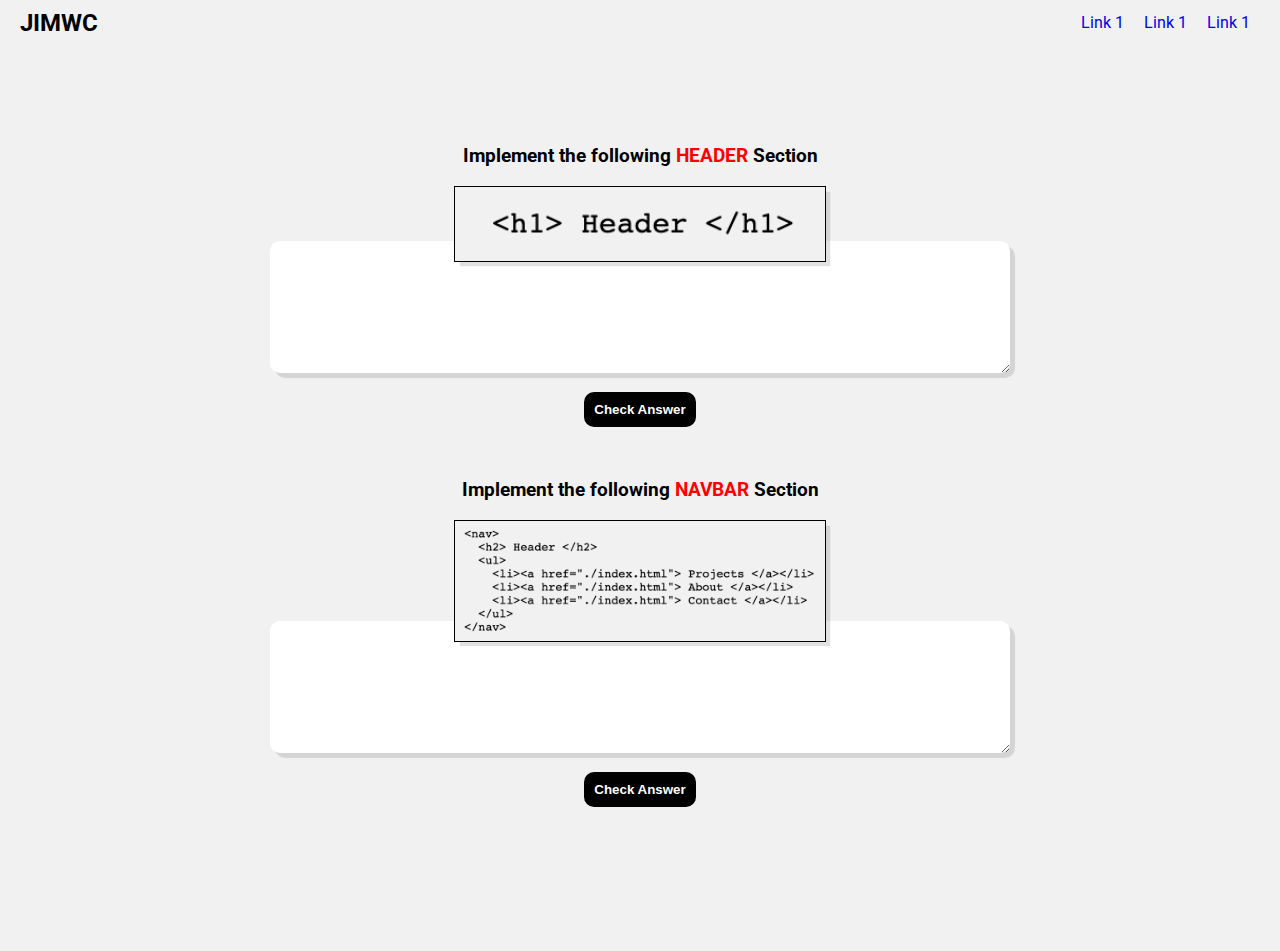
==== index.html @ d163550e "updated files" ====
<!DOCTYPE html>
<html lang="en">
  <head>
    <meta charset="UTF-8" />
    <meta http-equiv="X-UA-Compatible" content="IE=edge" />
    <meta name="viewport" content="width=device-width, initial-scale=1.0" />
    <!-- Style Sheet - CSS -->
    <link rel="stylesheet" href="./css/styles.css" />
    <!-- FONTAWESOME -->
    <link
      rel="stylesheet"
      href="./assets/fontawesome/CSS/fontawesome.min.css"
    />
    <link rel="stylesheet" href="./assets/fontawesome/CSS/all.min.css" />
    <!-- FONTAWESOME -->

    <!-- BOOTSTRAP -->
    <link
      href="https://cdn.jsdelivr.net/npm/bootstrap@5.3.0-alpha1/dist/css/bootstrap.min.css"
      rel="stylesheet"
      integrity="sha384-GLhlTQ8iRABdZLl6O3oVMWSktQOp6b7In1Zl3/Jr59b6EGGoI1aFkw7cmDA6j6gD"
      crossorigin="anonymous"
    />
    <!-- BOOTSTRAP -->

    <!-- Style Sheet - CSS -->
    <title>Document</title>
  </head>
  <body>
    <nav id="nav">
      <!-- Navbar Section -->
      <h2 id="name">JIMWC</h2>
      <ul class="link-menu">
        <li><a href="./index.html">Link 1</a></li>
        <li><a href="./index.html">Link 1</a></li>
        <li><a href="./index.html">Link 1</a></li>
      </ul>
      <!-- Navbar Section -->
    </nav>
    <!-- Hero Section -->
    <section id="hero-section">
      <div>
        <!-- Place Content Here.... -->
      </div>
    </section>
    <!-- Hero Section -->
    <!-- Main APP Section -->
    <section id="app-section">
      <div>
        <!-- APP -->
        <div id="snippet" class="snip">
          <!-- QUESTIONS -->
          <div class="q-1 question">
            <div id="main-question"></div>
            <div class="message"></div>
            <div id="main-question"></div>
            <div class="message"></div>
          </div>
        </div>
        <!-- QUESTIONS -->

        <!-- APP -->
      </div>
    </section>

    <!-- Main APP Section -->
    <!-- TEAM Section -->
    <section id="team-section">
      <div>
        <!-- TEAM INFO GOES HERE... -->
      </div>
    </section>
    <!-- TEAM Section -->
    <!-- OPTIONAL -->
    <!-- FOOTER -->
    <!-- BOOTSTRAP -->
    <script
      src="https://cdn.jsdelivr.net/npm/bootstrap@5.3.0-alpha1/dist/js/bootstrap.bundle.min.js"
      integrity="sha384-w76AqPfDkMBDXo30jS1Sgez6pr3x5MlQ1ZAGC+nuZB+EYdgRZgiwxhTBTkF7CXvN"
      crossorigin="anonymous"
    ></script>
    <!-- BOOTSTRAP -->
    <script src="./questions.js"></script>
    <script src="./confetti.min.js"></script>
    <script src="./src/script.js"></script>
  </body>
</html>
---- css/styles.css ----
/* G-FONT */
@import url("https://fonts.googleapis.com/css2?family=Roboto:wght@100;300;400;500;700;900&display=swap");
/* G-FONT */
/* General Reset */
* {
  box-sizing: border-box;
  margin: 0;
  padding: 0;
}
/* General Reset */
/* Gloabl CSS */
:root {
  --primary-box-shadow: 5px 5px 1px #0000001e;
  --primary-outline-light: 0000001e;
  --prinary-font: "Roboto", Arial, Helvetica, sans-serif;
}
body {
  font-family: var(--prinary-font);
  background: #f1f1f1;
}
/* NAVBAR */
#nav {
  display: flex;
  justify-content: space-between;
  align-items: center;
  padding: 20px;
  height: 5vh;
}
.link-menu {
  display: flex;
  list-style: none;
}
.link-menu li a {
  margin: 10px;
  text-decoration: none;
}
/* NAVBAR */

/* APP SECTION ------- */
#app-section {
  position: relative;
  background: #f1f1f1;
  max-width: 900px;
  margin: auto;
}
#snippet {
  /* text-align: center; */
  margin: auto;
  display: flex;
  justify-content: center;
  align-items: center;
  flex-direction: column;
  max-width: 900px;
  padding: 5rem;
  /* Position - centered */
  /* position: absolute; */
  /* top: 55%;
  left: 50%;
  transform: translate(-50%, -50%); */
  /* gap: 2rem; */
}
#main-question .question {
  margin: 20px 0;
  width: 100%;
  display: flex;
  flex-direction: column;
  justify-content: center;
  align-items: center;
}
textarea:focus {
  outline: none;
}
.question-img-1 {
  width: 90%;
  box-shadow: var(--primary-box-shadow);
  margin: auto;
  width: 50%;
  outline: 1px solid #000;
  margin-top: 20px;
}
.question-img-2 {
  width: 90%;
  box-shadow: var(--primary-box-shadow);
  margin: auto;
  width: 100%;
  outline: 1px solid #000;
  margin-top: 20px;
}
.questionOne span {
  color: red;
}
form {
  text-align: center;
}
/* code {
  outline: 1px solid #0000001e;
  padding: 10px;
  width: 200px;
  box-shadow: var(--primary-box-shadow);
  border-radius: 10px;
  font-size: 20px;
  color: #000000db;
} */
.user-response {
  box-shadow: var(--primary-box-shadow);
  background: #ffffff;
  border: none;
  border-radius: 10px;
  padding: 10px;
}
#btn-check {
  border: none;
  background: #000;
  color: #fff;
  font-weight: bold;
  padding: 10px;
  border-radius: 10px;
  cursor: pointer;
  transition: 0.25s ease-in-out;
  margin-bottom: 1rem;
  display: inline-block;
}
#btn-check:hover {
  background: rgb(0, 223, 0);
  box-shadow: var(--primary-box-shadow);
}
.message-icon {
  font-weight: bold;
  font-size: 2rem;
  color: rgb(0, 255, 0);
}
.btn-check-hide {
  display: none;
}
.hide {
  display: none;
}
#user-res {
  /* text-align: center; */
  display: flex;
  font-size: 12px;
}
textarea {
  width: 100%;
  margin: auto;
  margin-top: -40px;
}
code {
  padding: 0;
  margin-left: 0;
  display: flex;
  font-size: 14px;
}
@media (max-width: 500px) {
  code {
    font-size: 10px;
  }
}
.message {
  display: flex;
  gap: 1rem;
  align-items: center;
  margin-top: 1rem;
  justify-content: center;
  font-weight: bold;
}
#incorrect-msg {
  color: red;
  font-weight: bold;
  outline: 1px solid red;
  padding: 10px;
  border-radius: 10px;
}
#level-complete {
  outline: 1px solid #000;
  padding: 10px;
  border-radius: 10px;
  display: flex;
  gap: 1rem;
  align-items: center;
}
input {
  border: none;
  outline: none;
}

/* APP SECTION ------- */

/* FOOTER */
footer {
  background: green;
  height: 10vh;
  display: flex;
  flex-direction: column;
  text-align: center;
  justify-content: center;
  gap: 1rem;
}
/* FOOTER */

/* MDN SCROLLER */

/* MDN SCROLLER */
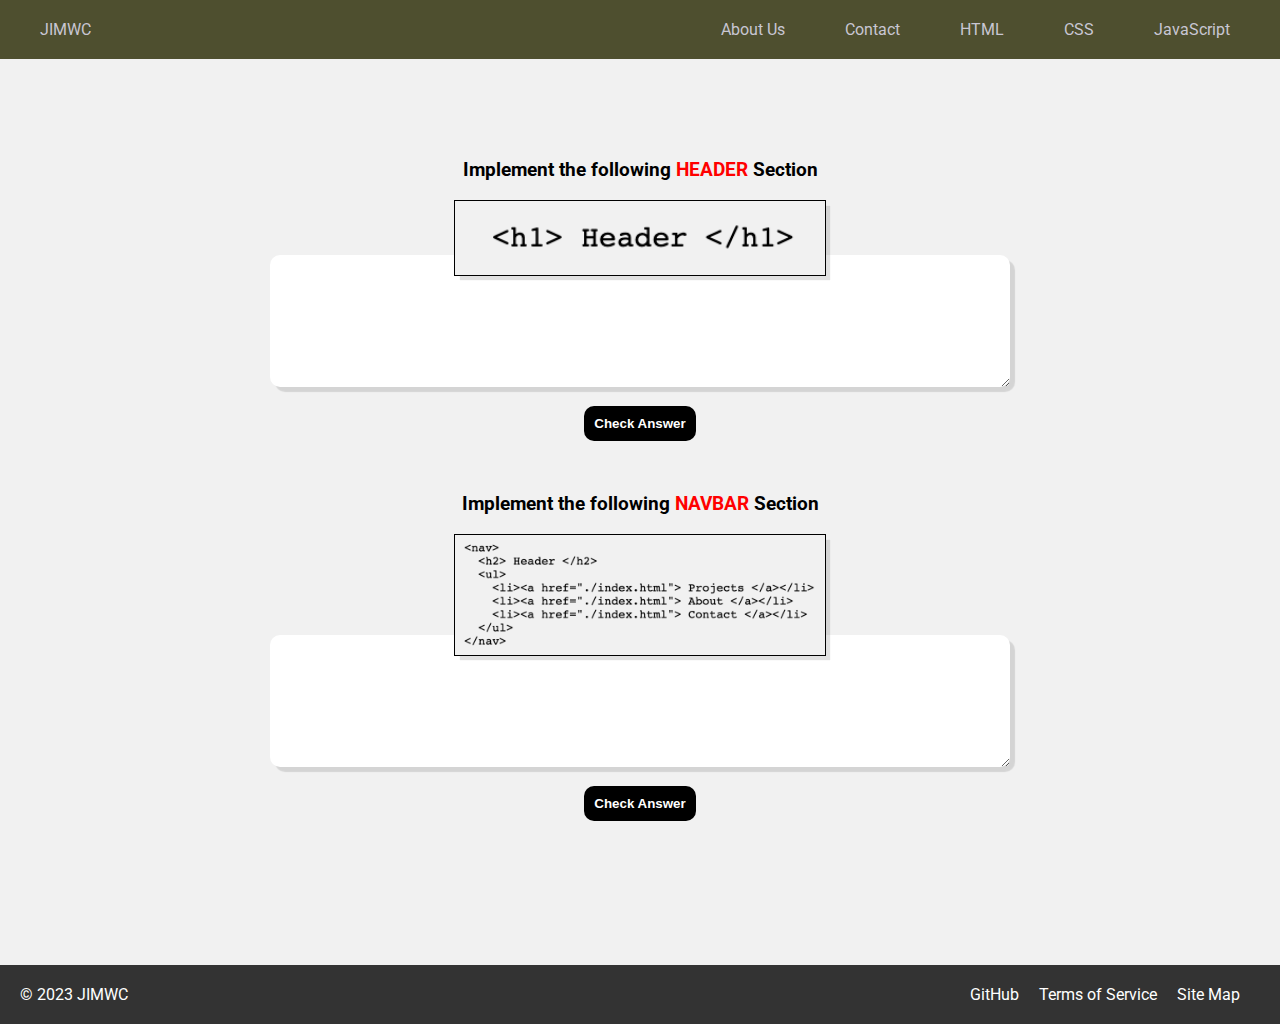
==== commit 2d8dc770: "nav bar and footer" ====
--- a/index.html
+++ b/index.html
@@ -29,12 +29,22 @@
   <body>
     <nav id="nav">
       <!-- Navbar Section -->
-      <h2 id="name">JIMWC</h2>
+      <a href="./index.html" class="company-name">JIMWC</a>
+      <ul class="link-menu">
+       <!-- Something to link the 3 languages --> 
+       <li><a href="./about-us.html">About Us</a></li>
+       <li><a href="./contact.html">Contact</a></li>
+        <li><a href="./learn-css.html">HTML</a></li>
+        <li><a href="./learn-html.html">CSS</a></li>
+        <li><a href="./learn-js.html">JavaScript</a></li>
+      </ul>
+
+      <!-- <h2 id="name">JIMWC</h2>
       <ul class="link-menu">
         <li><a href="./index.html">Link 1</a></li>
         <li><a href="./index.html">Link 1</a></li>
         <li><a href="./index.html">Link 1</a></li>
-      </ul>
+      </ul> -->
       <!-- Navbar Section -->
     </nav>
     <!-- Hero Section -->
@@ -73,6 +83,18 @@
     <!-- TEAM Section -->
     <!-- OPTIONAL -->
     <!-- FOOTER -->
+
+    <footer>
+		<p>&copy; 2023 JIMWC</p>
+		<div class="footer-links">
+			<a href="https://github.com/Issac-Lopez/jimwc_" target="_blank">GitHub</a>
+			<a href="#">Terms of Service</a>
+			<a href="#">Site Map</a>
+		</div>
+	</footer>
+
+
+    <!-- FOOTER -->
     <!-- BOOTSTRAP -->
     <script
       src="https://cdn.jsdelivr.net/npm/bootstrap@5.3.0-alpha1/dist/js/bootstrap.bundle.min.js"
--- a/css/styles.css
+++ b/css/styles.css
@@ -16,10 +16,12 @@
 }
 body {
   font-family: var(--prinary-font);
-  background: #f1f1f1;
-}
+  background: #F1F1F1;
+}
+
+/***************************************/
 /* NAVBAR */
-#nav {
+/* #nav {
   display: flex;
   justify-content: space-between;
   align-items: center;
@@ -33,13 +35,60 @@
 .link-menu li a {
   margin: 10px;
   text-decoration: none;
-}
+} */
+
+h1 {
+    font-size: 24px;
+    color: #e11e11;
+    text-align: center;
+    margin-top: 50px;
+}
+
+/* Set the width of the content area */
+.container {
+    max-width: 800px;
+    margin: 0 auto;
+    padding: 0 20px;
+}
+
+/* Navigation styles */
+nav {
+    background-color: #4E4F2F;
+    display: flex;
+    justify-content: space-between;
+    align-items: center;
+    padding: 10px 20px;
+}
+
+nav ul {
+    list-style: none;
+    margin: 0;
+    padding: 0;
+    display: flex;
+}
+
+nav li {
+    margin: 0 10px;
+}
+
+nav a {
+    display: block;
+    color: #c8c6d3;
+    text-decoration: none;
+    padding: 10px 20px;
+}
+
+nav a:hover {
+    background-color: #c8c6d3;
+    color: #333;
+}
+
+/***************************************/
 /* NAVBAR */
-
 /* APP SECTION ------- */
 #app-section {
   position: relative;
-  background: #f1f1f1;
+  background: #F1F1F1;
   max-width: 900px;
   margin: auto;
 }
@@ -103,7 +152,7 @@
 } */
 .user-response {
   box-shadow: var(--primary-box-shadow);
-  background: #ffffff;
+  background: #FFFFFF;
   border: none;
   border-radius: 10px;
   padding: 10px;
@@ -183,11 +232,11 @@
   border: none;
   outline: none;
 }
-
 /* APP SECTION ------- */
 
+/***************************************/
 /* FOOTER */
-footer {
+/* footer {
   background: green;
   height: 10vh;
   display: flex;
@@ -195,9 +244,30 @@
   text-align: center;
   justify-content: center;
   gap: 1rem;
-}
+} */
+
+footer {
+background-color: #333;
+color: #fff;
+display: flex;
+justify-content: space-between;
+align-items: center;
+padding: 20px;
+/*position: absolute;*/
+bottom: 0;
+width: 100%;
+}
+
+.footer-links {
+display: flex;
+}
+
+.footer-links a {
+color: #fff;
+text-decoration: none;
+margin-right: 20px;
+}
+/***************************************/
 /* FOOTER */
-
 /* MDN SCROLLER */
-
-/* MDN SCROLLER */
+/* MDN SCROLLER */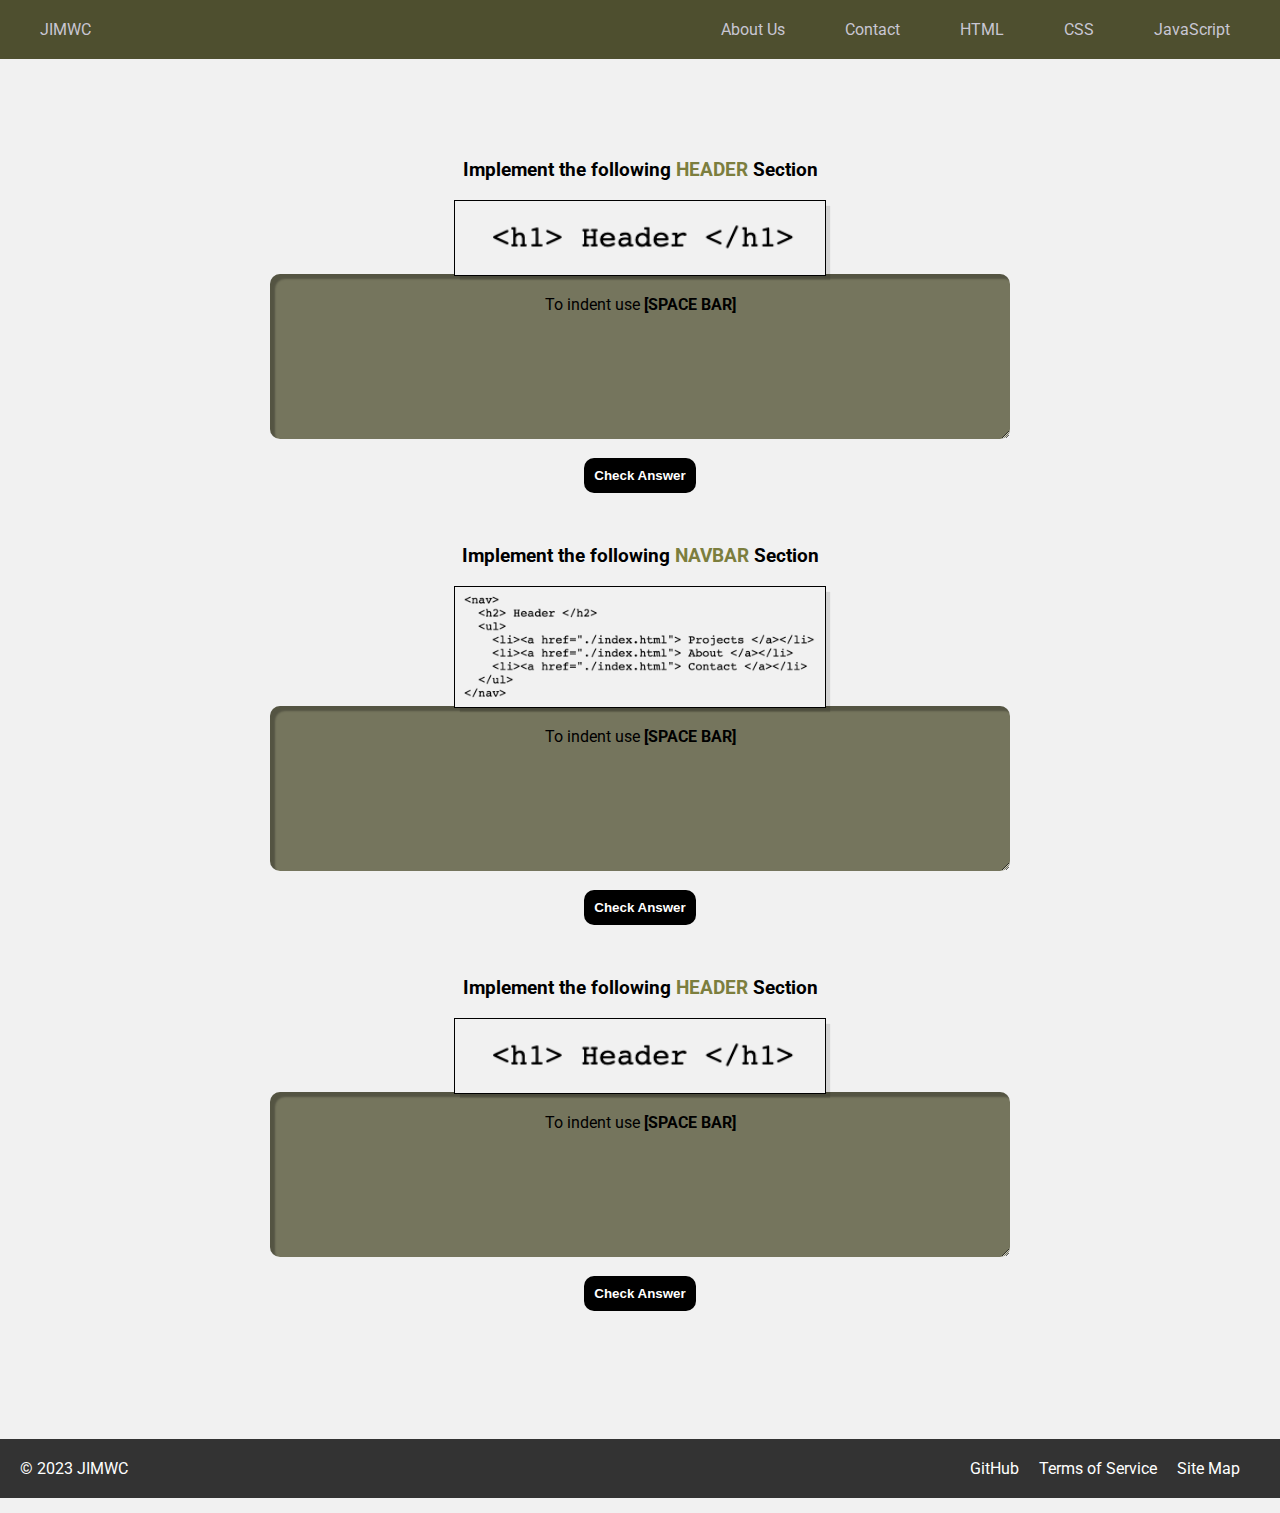
==== commit e563d588: "files changes" ====
--- a/index.html
+++ b/index.html
@@ -31,9 +31,9 @@
       <!-- Navbar Section -->
       <a href="./index.html" class="company-name">JIMWC</a>
       <ul class="link-menu">
-       <!-- Something to link the 3 languages --> 
-       <li><a href="./about-us.html">About Us</a></li>
-       <li><a href="./contact.html">Contact</a></li>
+        <!-- Something to link the 3 languages -->
+        <li><a href="./about-us.html">About Us</a></li>
+        <li><a href="./contact.html">Contact</a></li>
         <li><a href="./learn-css.html">HTML</a></li>
         <li><a href="./learn-html.html">CSS</a></li>
         <li><a href="./learn-js.html">JavaScript</a></li>
@@ -64,7 +64,6 @@
             <div id="main-question"></div>
             <div class="message"></div>
             <div id="main-question"></div>
-            <div class="message"></div>
           </div>
         </div>
         <!-- QUESTIONS -->
@@ -85,14 +84,15 @@
     <!-- FOOTER -->
 
     <footer>
-		<p>&copy; 2023 JIMWC</p>
-		<div class="footer-links">
-			<a href="https://github.com/Issac-Lopez/jimwc_" target="_blank">GitHub</a>
-			<a href="#">Terms of Service</a>
-			<a href="#">Site Map</a>
-		</div>
-	</footer>
-
+      <p>&copy; 2023 JIMWC</p>
+      <div class="footer-links">
+        <a href="https://github.com/Issac-Lopez/jimwc_" target="_blank"
+          >GitHub</a
+        >
+        <a href="#">Terms of Service</a>
+        <a href="#">Site Map</a>
+      </div>
+    </footer>
 
     <!-- FOOTER -->
     <!-- BOOTSTRAP -->
--- a/css/styles.css
+++ b/css/styles.css
@@ -16,7 +16,7 @@
 }
 body {
   font-family: var(--prinary-font);
-  background: #F1F1F1;
+  background: #f1f1f1;
 }
 
 /***************************************/
@@ -38,49 +38,52 @@
 } */
 
 h1 {
-    font-size: 24px;
-    color: #e11e11;
-    text-align: center;
-    margin-top: 50px;
+  font-size: 24px;
+  color: #e11e11;
+  text-align: center;
+  margin-top: 50px;
 }
 
 /* Set the width of the content area */
 .container {
-    max-width: 800px;
-    margin: 0 auto;
-    padding: 0 20px;
+  max-width: 800px;
+  margin: 0 auto;
+  padding: 0 20px;
 }
 
 /* Navigation styles */
 nav {
-    background-color: #4E4F2F;
-    display: flex;
-    justify-content: space-between;
-    align-items: center;
-    padding: 10px 20px;
+  background-color: #4e4f2f;
+  display: flex;
+  justify-content: space-between;
+  align-items: center;
+  padding: 10px 20px;
 }
 
 nav ul {
-    list-style: none;
-    margin: 0;
-    padding: 0;
-    display: flex;
+  list-style: none;
+  margin: 0;
+  padding: 0;
+  display: flex;
 }
 
 nav li {
-    margin: 0 10px;
+  margin: 0 10px;
 }
 
 nav a {
-    display: block;
-    color: #c8c6d3;
-    text-decoration: none;
-    padding: 10px 20px;
+  display: block;
+  color: #c8c6d3;
+  text-decoration: none;
+  padding: 10px 20px;
+
+  /* ADDED Transitions */
+  transition: all 0.25s ease-in-out;
 }
 
 nav a:hover {
-    background-color: #c8c6d3;
-    color: #333;
+  background-color: #c8c6d3;
+  color: #333;
 }
 
 /***************************************/
@@ -88,7 +91,7 @@
 /* APP SECTION ------- */
 #app-section {
   position: relative;
-  background: #F1F1F1;
+  background: #f1f1f1;
   max-width: 900px;
   margin: auto;
 }
@@ -116,8 +119,22 @@
   justify-content: center;
   align-items: center;
 }
+
+textarea {
+  background-color: #4e4f2fc3 !important;
+  color: #fff;
+  font-size: 1.6rem !important;
+
+  box-shadow: inset 5px 5px 2px #00000048 !important;
+}
 textarea:focus {
   outline: none;
+}
+.instruct {
+  text-align: center;
+}
+.instruct span {
+  font-weight: bold;
 }
 .question-img-1 {
   width: 90%;
@@ -136,7 +153,7 @@
   margin-top: 20px;
 }
 .questionOne span {
-  color: red;
+  color: #7c7e3e;
 }
 form {
   text-align: center;
@@ -152,10 +169,11 @@
 } */
 .user-response {
   box-shadow: var(--primary-box-shadow);
-  background: #FFFFFF;
+  background: #ffffff;
   border: none;
   border-radius: 10px;
   padding: 10px;
+  font-size: 1rem;
 }
 #btn-check {
   border: none;
@@ -215,10 +233,12 @@
 }
 #incorrect-msg {
   color: red;
+  text-align: center;
   font-weight: bold;
   outline: 1px solid red;
   padding: 10px;
   border-radius: 10px;
+  box-shadow: var(--primary-box-shadow);
 }
 #level-complete {
   outline: 1px solid #000;
@@ -247,27 +267,27 @@
 } */
 
 footer {
-background-color: #333;
-color: #fff;
-display: flex;
-justify-content: space-between;
-align-items: center;
-padding: 20px;
-/*position: absolute;*/
-bottom: 0;
-width: 100%;
+  background-color: #333;
+  color: #fff;
+  display: flex;
+  justify-content: space-between;
+  align-items: center;
+  padding: 20px;
+  /*position: absolute;*/
+  bottom: 0;
+  width: 100%;
 }
 
 .footer-links {
-display: flex;
+  display: flex;
 }
 
 .footer-links a {
-color: #fff;
-text-decoration: none;
-margin-right: 20px;
+  color: #fff;
+  text-decoration: none;
+  margin-right: 20px;
 }
 /***************************************/
 /* FOOTER */
 /* MDN SCROLLER */
-/* MDN SCROLLER */+/* MDN SCROLLER */
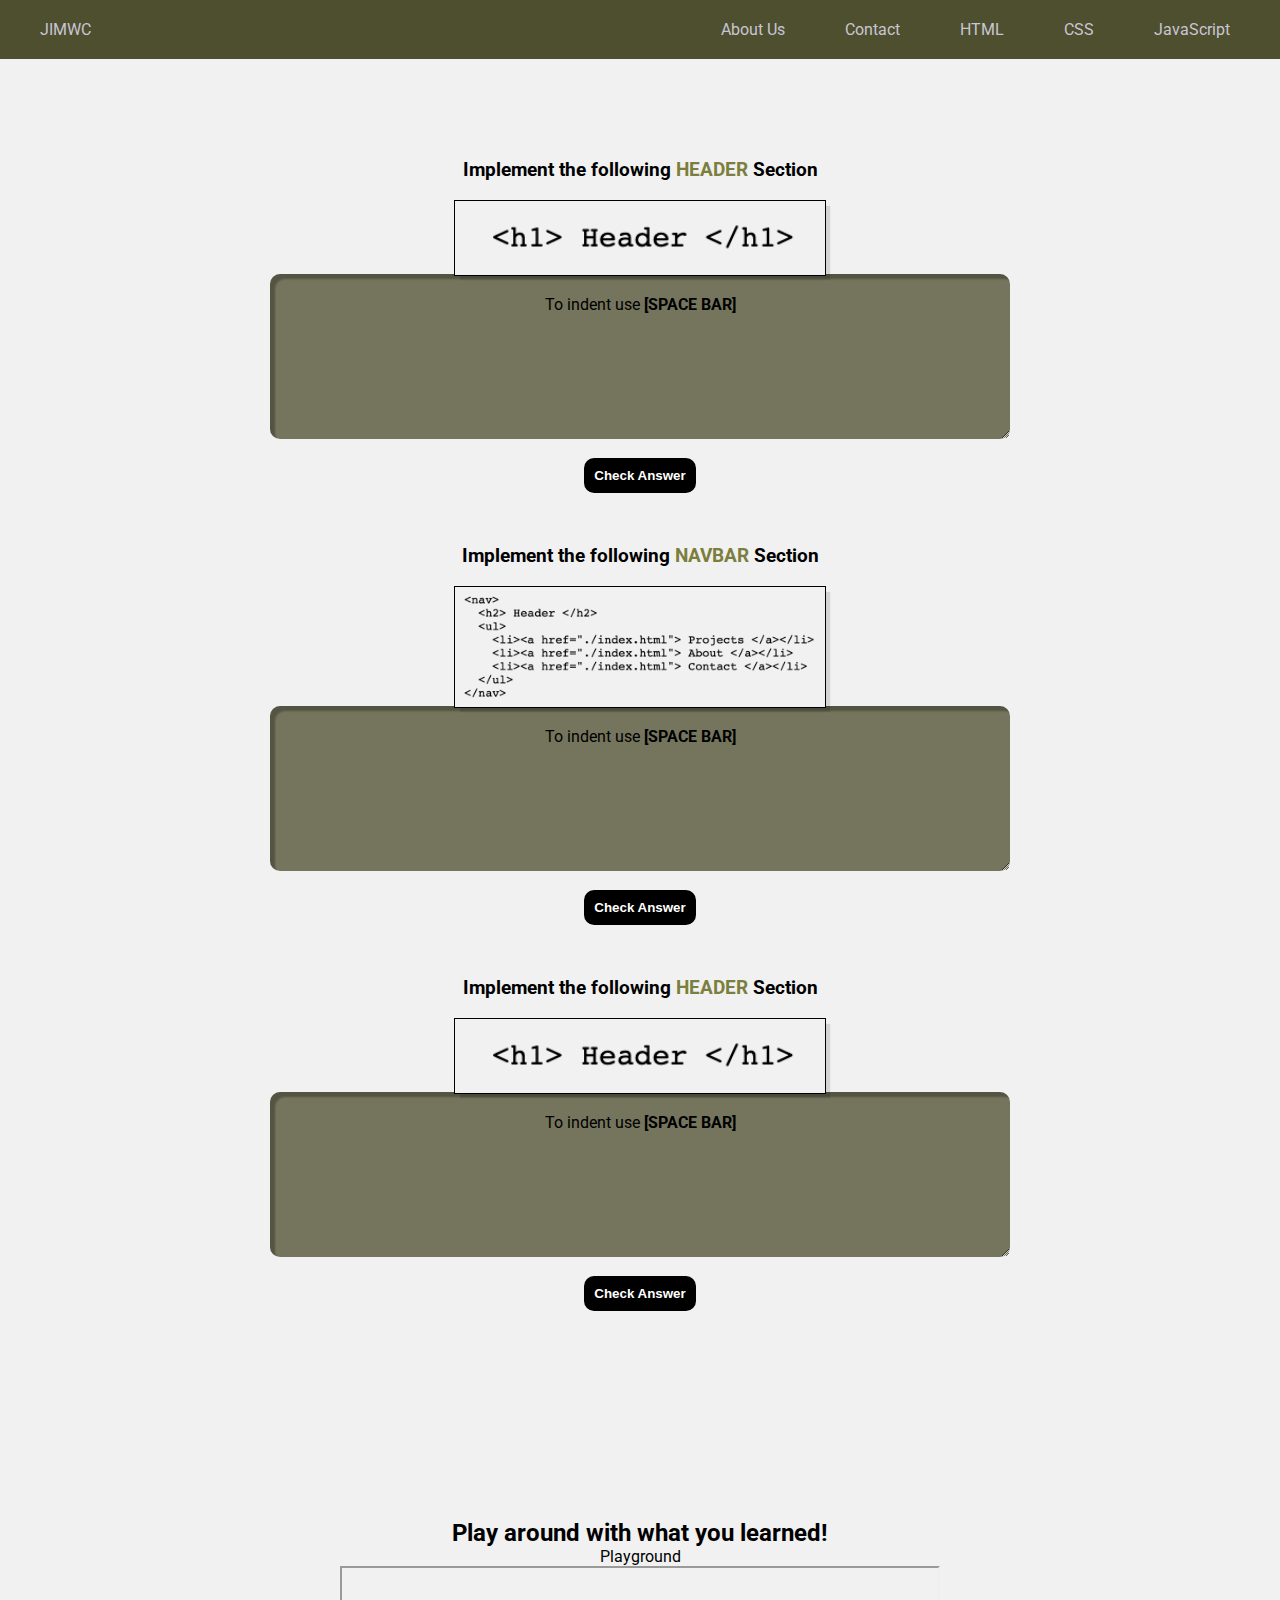
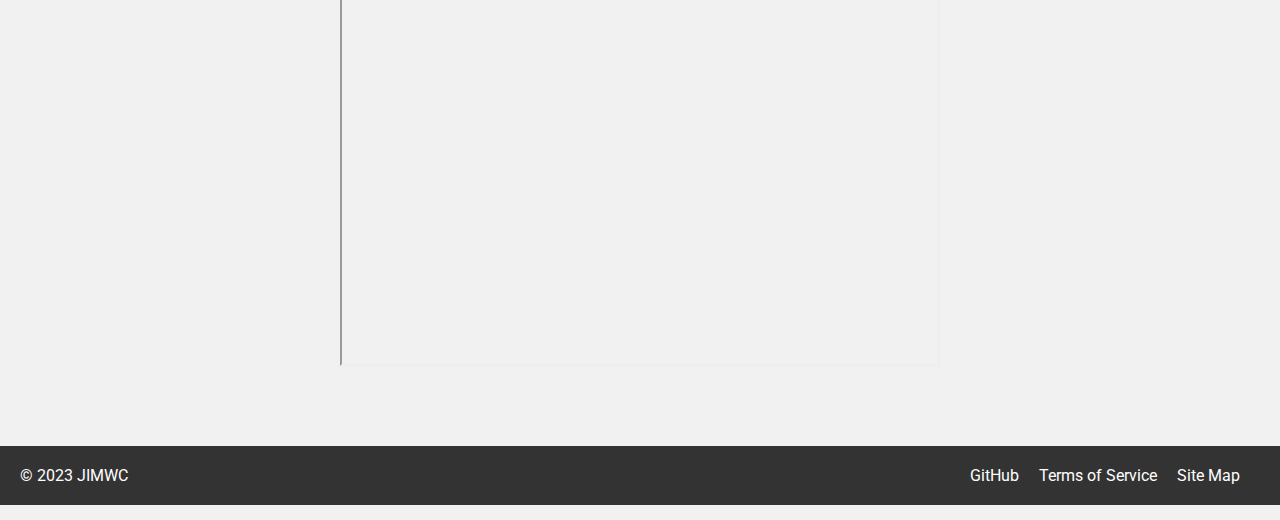
==== commit 6a91ddd7: "embedded replit added" ====
--- a/index.html
+++ b/index.html
@@ -79,6 +79,17 @@
         <!-- TEAM INFO GOES HERE... -->
       </div>
     </section>
+    
+    <section id="team-section">
+      <div>
+        <div id="snippet" class="snip">
+          <h2>Play around with what you learned!</h2>
+        <p>Playground</p>
+          <iframe src="https://replit.com/@IssacLopez/playground?embed=true" width="600" height="400" title="playground" ></iframe>
+        </div>
+        <!-- TEAM INFO GOES HERE... -->
+      </div>
+    </section>
     <!-- TEAM Section -->
     <!-- OPTIONAL -->
     <!-- FOOTER -->
@@ -86,9 +97,7 @@
     <footer>
       <p>&copy; 2023 JIMWC</p>
       <div class="footer-links">
-        <a href="https://github.com/Issac-Lopez/jimwc_" target="_blank"
-          >GitHub</a
-        >
+        <a href="https://github.com/Issac-Lopez/jimwc" target="_blank">GitHub</a>
         <a href="#">Terms of Service</a>
         <a href="#">Site Map</a>
       </div>
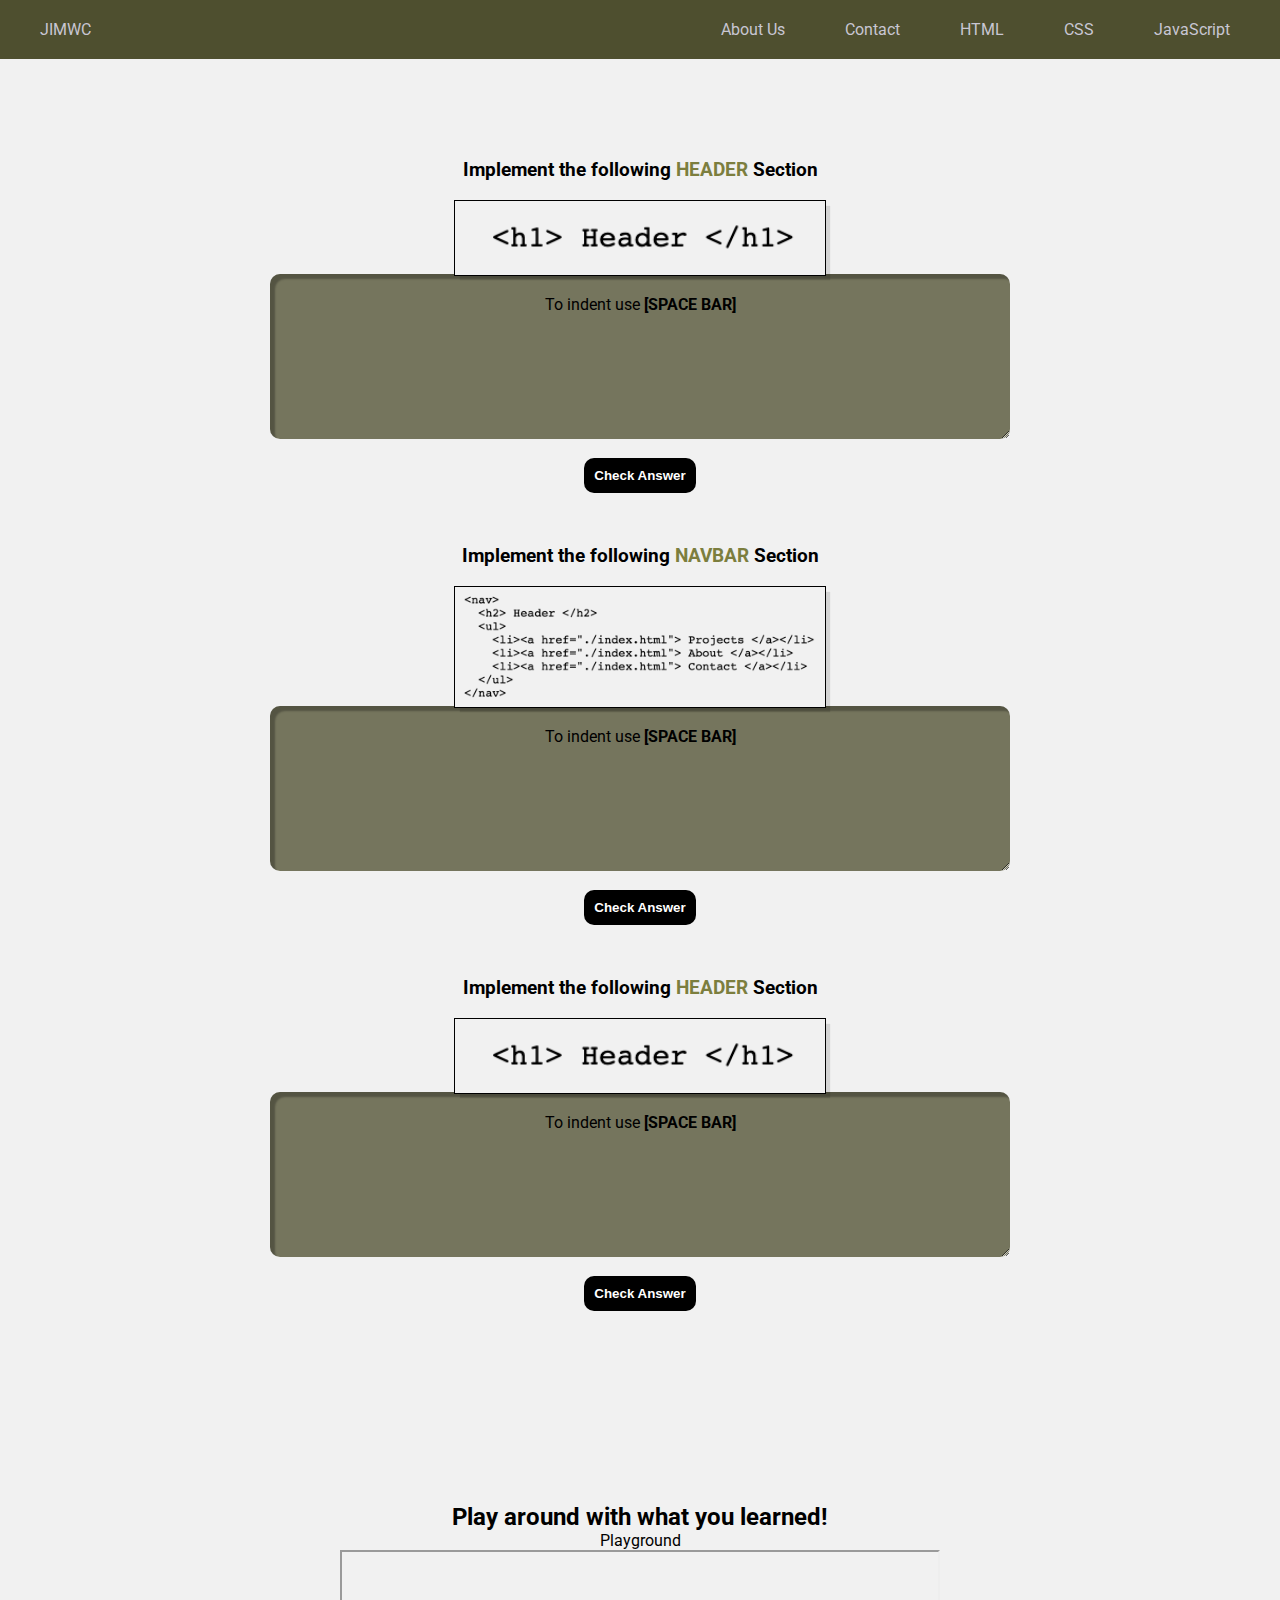
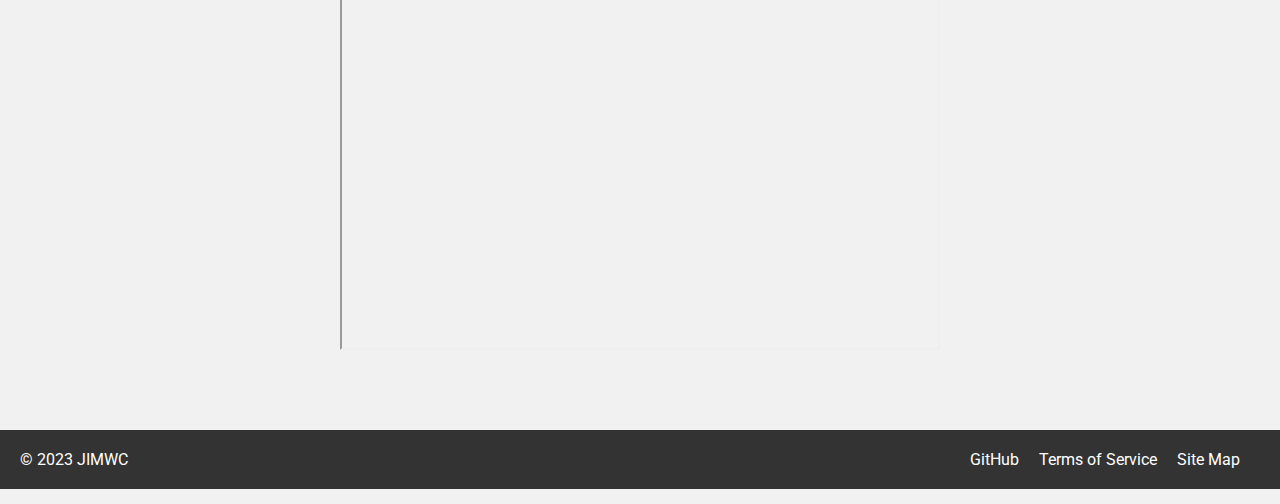
==== commit 2c682bd5: "final JS" ====
--- a/index.html
+++ b/index.html
@@ -62,7 +62,7 @@
           <!-- QUESTIONS -->
           <div class="q-1 question">
             <div id="main-question"></div>
-            <div class="message"></div>
+            <!-- <div class="message"></div> -->
             <div id="main-question"></div>
           </div>
         </div>
--- a/css/styles.css
+++ b/css/styles.css
@@ -271,7 +271,7 @@
   color: #fff;
   display: flex;
   justify-content: space-between;
-  align-items: center;
+  align-content: center;
   padding: 20px;
   /*position: absolute;*/
   bottom: 0;
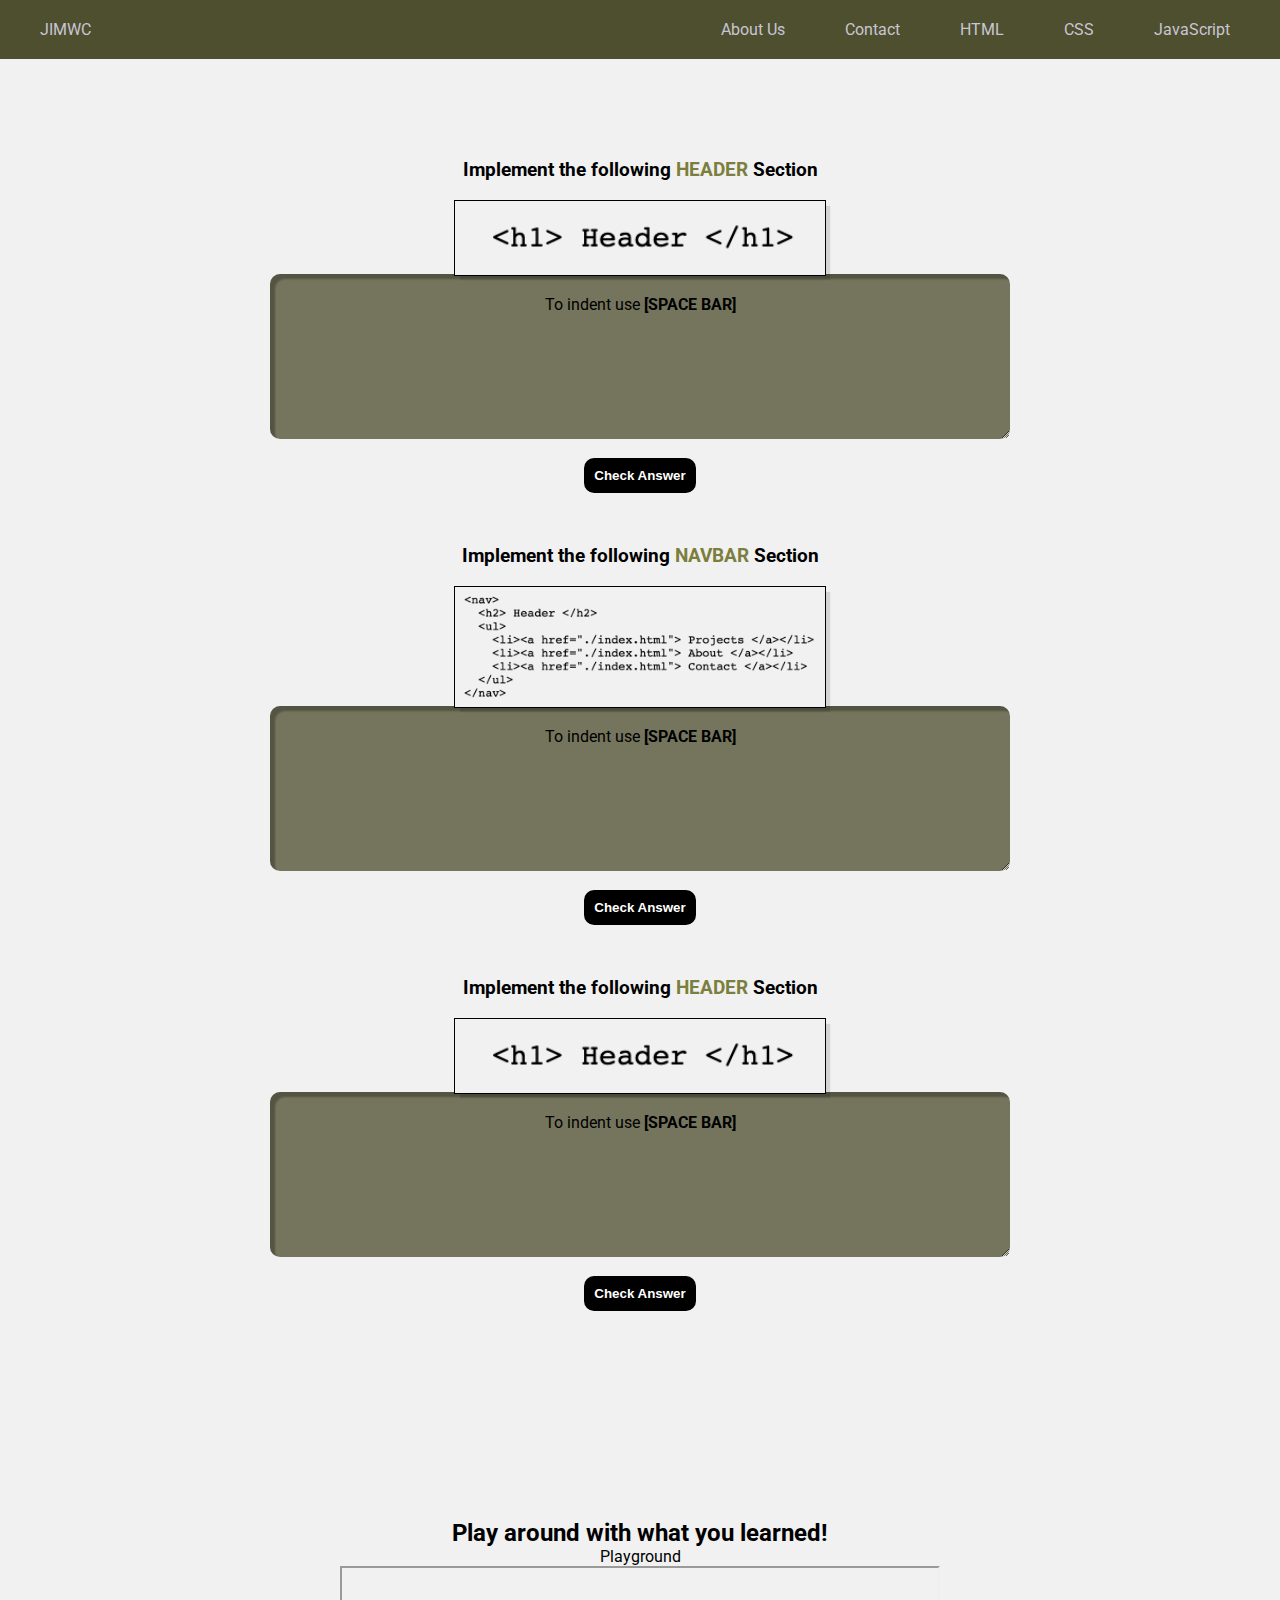
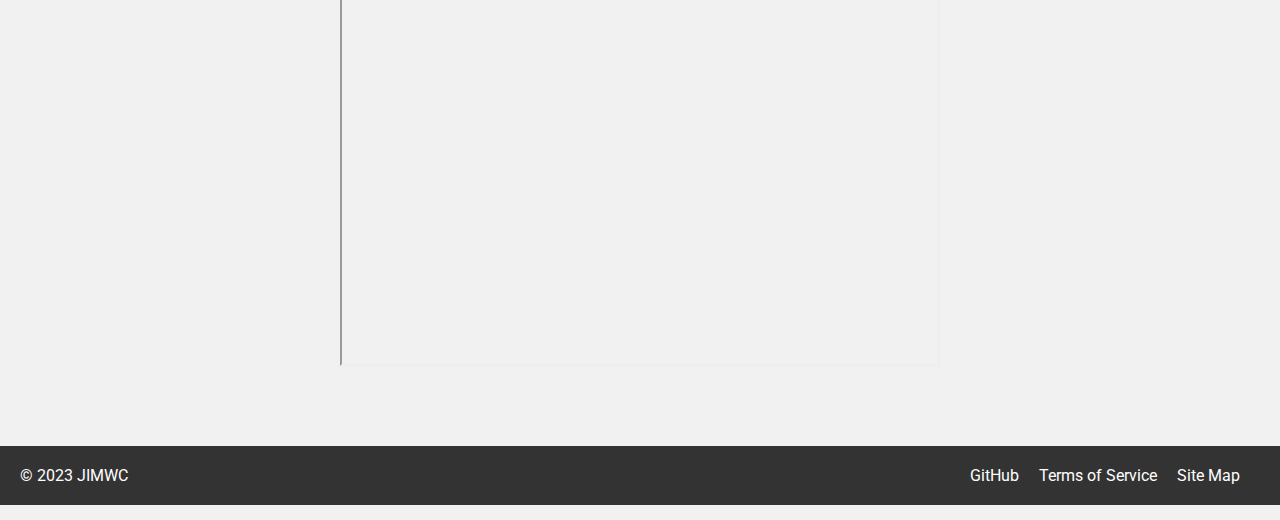
==== commit 57190ebe: "Merge branch 'main' of https://github.com/Issac-Lopez/jimwc" ====
--- a/index.html
+++ b/index.html
@@ -62,7 +62,7 @@
           <!-- QUESTIONS -->
           <div class="q-1 question">
             <div id="main-question"></div>
-            <!-- <div class="message"></div> -->
+            <div class="message"></div>
             <div id="main-question"></div>
           </div>
         </div>
--- a/css/styles.css
+++ b/css/styles.css
@@ -291,3 +291,27 @@
 /* FOOTER */
 /* MDN SCROLLER */
 /* MDN SCROLLER */
+***************************************/
+/* LEFT TEXT STYLER */
+.col1
+{
+
+  width: 450px;
+  right: 500px;
+  length: -450px;
+  float:left;
+  margin: 10px;
+  
+}
+
+
+.col2
+{
+  position: relative;
+  right: -520px;
+  width: 450px;
+  length: -450px;
+  float:center;
+  margin: 10px;
+  
+}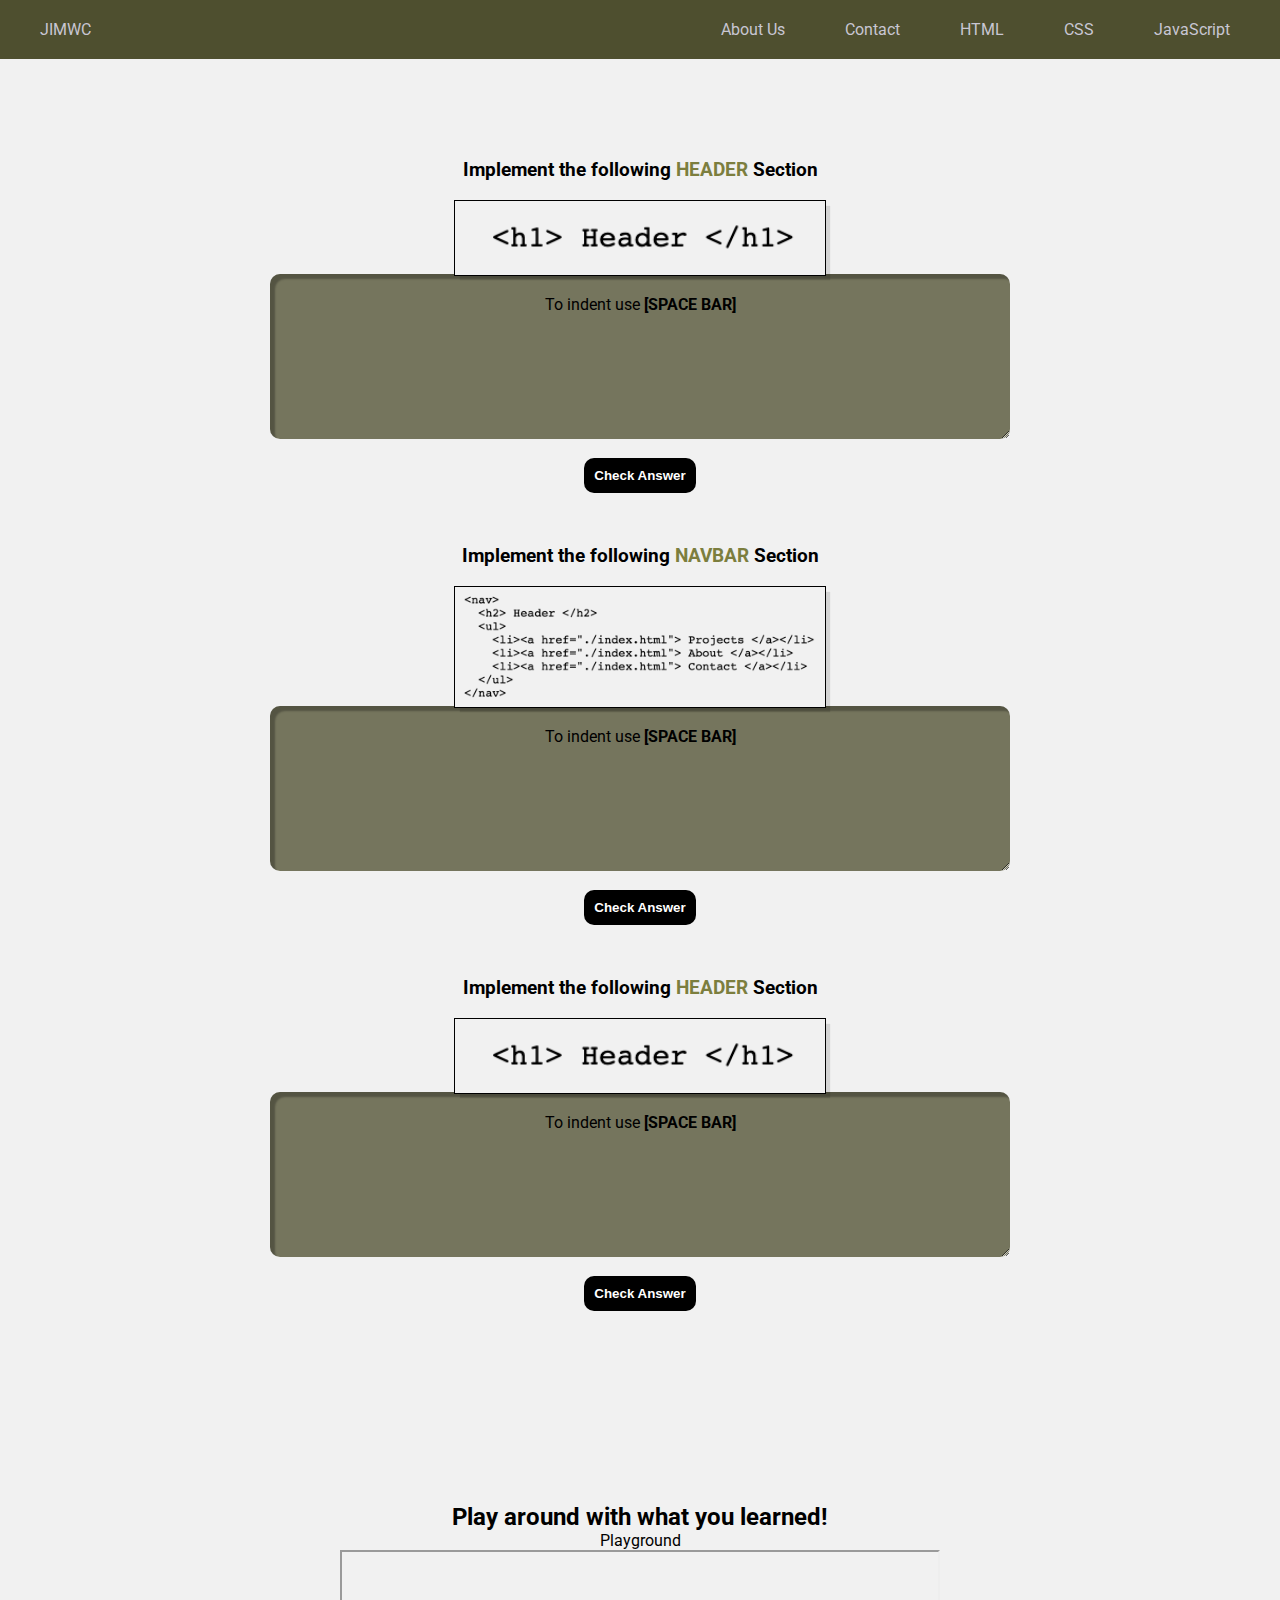
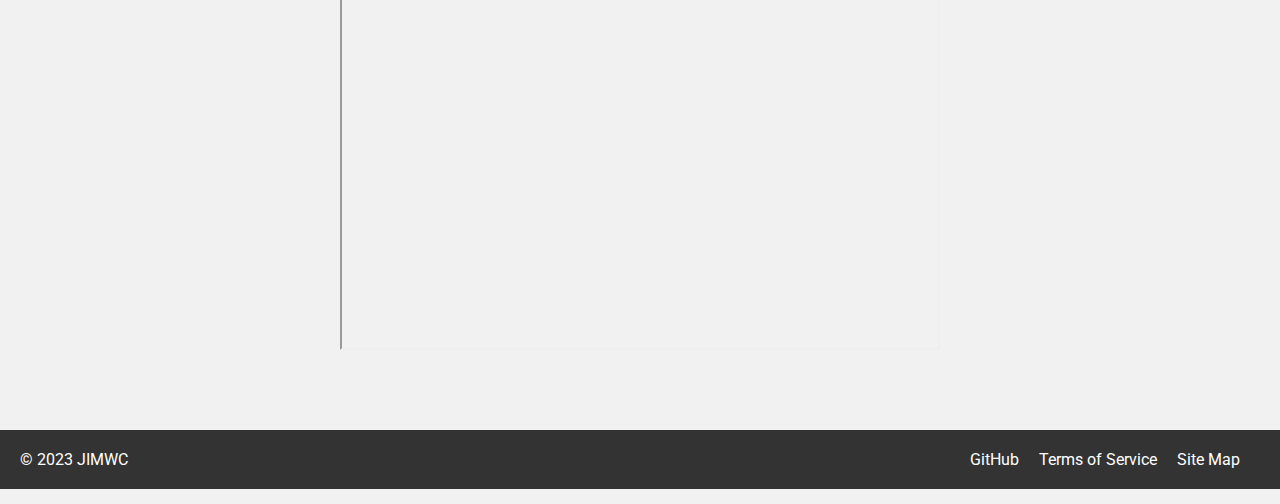
==== commit 9b79ad7f: "arrow feature" ====
--- a/index.html
+++ b/index.html
@@ -62,11 +62,12 @@
           <!-- QUESTIONS -->
           <div class="q-1 question">
             <div id="main-question"></div>
-            <div class="message"></div>
+            <!-- <div class="message"></div> -->
             <div id="main-question"></div>
           </div>
         </div>
         <!-- QUESTIONS -->
+        <button id="scroll-top-btn" title="Go to top">&#8593;</button>
 
         <!-- APP -->
       </div>
@@ -79,7 +80,6 @@
         <!-- TEAM INFO GOES HERE... -->
       </div>
     </section>
-    
     <section id="team-section">
       <div>
         <div id="snippet" class="snip">
--- a/css/styles.css
+++ b/css/styles.css
@@ -314,4 +314,23 @@
   float:center;
   margin: 10px;
   
-}+}
+
+/* arrow button */
+#scroll-top-btn {
+  display: none;
+  position: fixed;
+  bottom: 50px;
+  right: 50px;
+  z-index: 99;
+  font-size: 48px;
+  border: none;
+  outline: none;
+  background-color: transparent;
+  color: #4E4F2F;
+  cursor: pointer;
+}
+
+#scroll-top-btn:hover {
+  color: #cccccc;
+}
